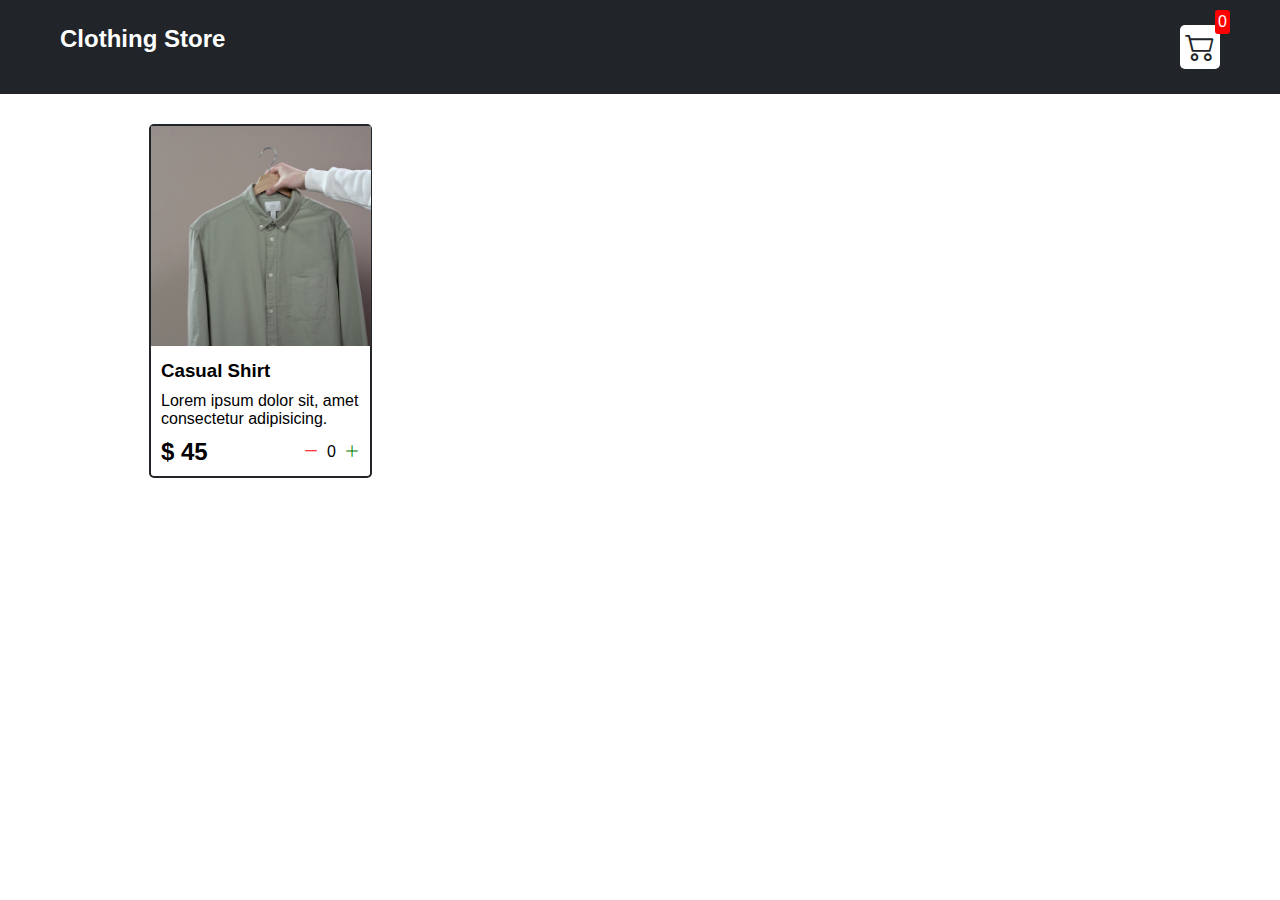
==== index.html @ 7518d538 "first commit" ====
<!DOCTYPE html>
<html lang="en">
  <head>
    <meta charset="UTF-8" />
    <meta http-equiv="X-UA-Compatible" content="IE=edge" />
    <meta name="viewport" content="width=device-width, initial-scale=1.0" />
    <title>Clothing Store</title>
    <link rel="stylesheet" href="style.css" />
    <link
      rel="stylesheet"
      href="https://cdn.jsdelivr.net/npm/bootstrap-icons@1.10.2/font/bootstrap-icons.css"
    />
  </head>
  <body>
    <div class="navbar">
      <h2>Clothing Store</h2>
      <div class="cart">
        <i class="bi bi-cart2"></i>
        <div class="cartAmount">0</div>
      </div>
    </div>

    <div class="shop" id="shop">
     
 
    </div>
  </body>
  <script src="main.js"></script>
</html>
---- style.css ----
/**
* ! Changing default styles of the browser
**/

* {
  margin: 0;
  padding: 0;
  box-sizing: border-box;
}

body {
    font-family: sans-serif;
}

/**
* ! Navbar style are here
**/

.navbar {
    display: flex;
    flex-direction: row;
    justify-content: space-between;
    background-color: #212529;
    color: white;
    padding: 25px 60px;
    margin-bottom: 30px;
}

.cart {
    position: relative;
    background-color: #fff;
    color: #212529;
    font-size: 30px;
    padding: 5px;
    border-radius: 5px;
}

.cartAmount {
    position: absolute;
    top: -15px;
    right: -10px;
    font-size: 16px;
    background-color: red;
    color: white;
    padding: 3px;
    border-radius: 3px;
}

/**
* ! Shop items styles are here
**/

.shop  {
    display: grid;
    grid-template-columns: repeat(4, 223px);
    gap: 30px;
    justify-content: center;
}

@media (max-width: 1000px){
    .shop {
    grid-template-columns: repeat(2, 223px);
    }
}

@media (max-width: 500px){
    .shop {
    grid-template-columns: repeat(1, 223px);
    }
}

.item {
    border: 2px solid #212529;
    border-radius: 5px;
}

.detail {
    display: flex;
    flex-direction: column;
    padding: 10px;
    gap: 10px;
}

.price-quantity {
    display: flex;
    justify-content: space-between;
    align-items: center;
}

.buttons {
    display: flex;
    gap: 8px;
    font-size: 16px;
}

.bi-dash-lg {
    color: red;
}

.bi-plus-lg {
    color: green;
}
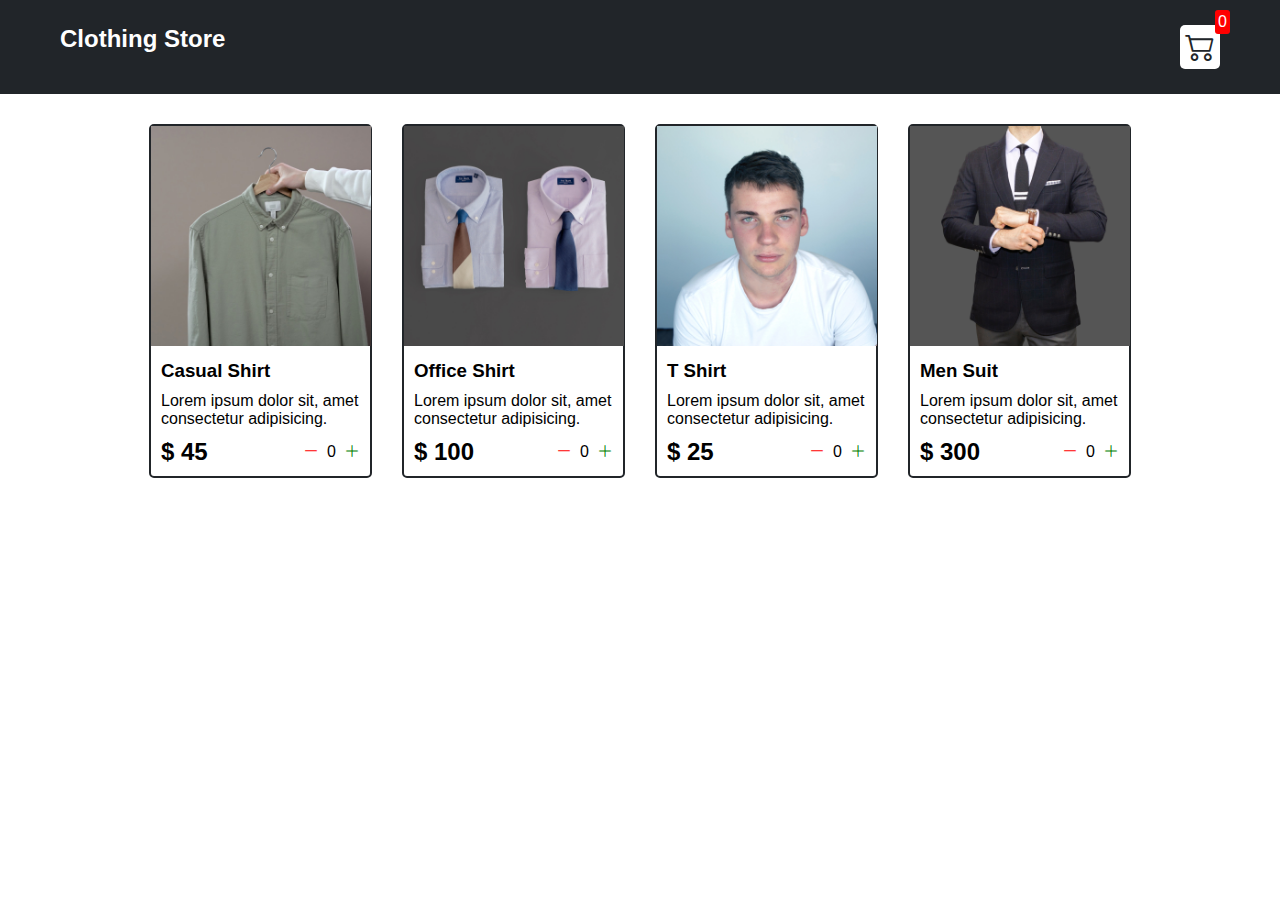
==== commit 5912e07b: "adding functionality to my cart" ====
--- a/index.html
+++ b/index.html
@@ -16,7 +16,7 @@
       <h2>Clothing Store</h2>
       <div class="cart">
         <i class="bi bi-cart2"></i>
-        <div class="cartAmount">0</div>
+        <div id="cartAmount" class="cartAmount">0</div>
       </div>
     </div>
 
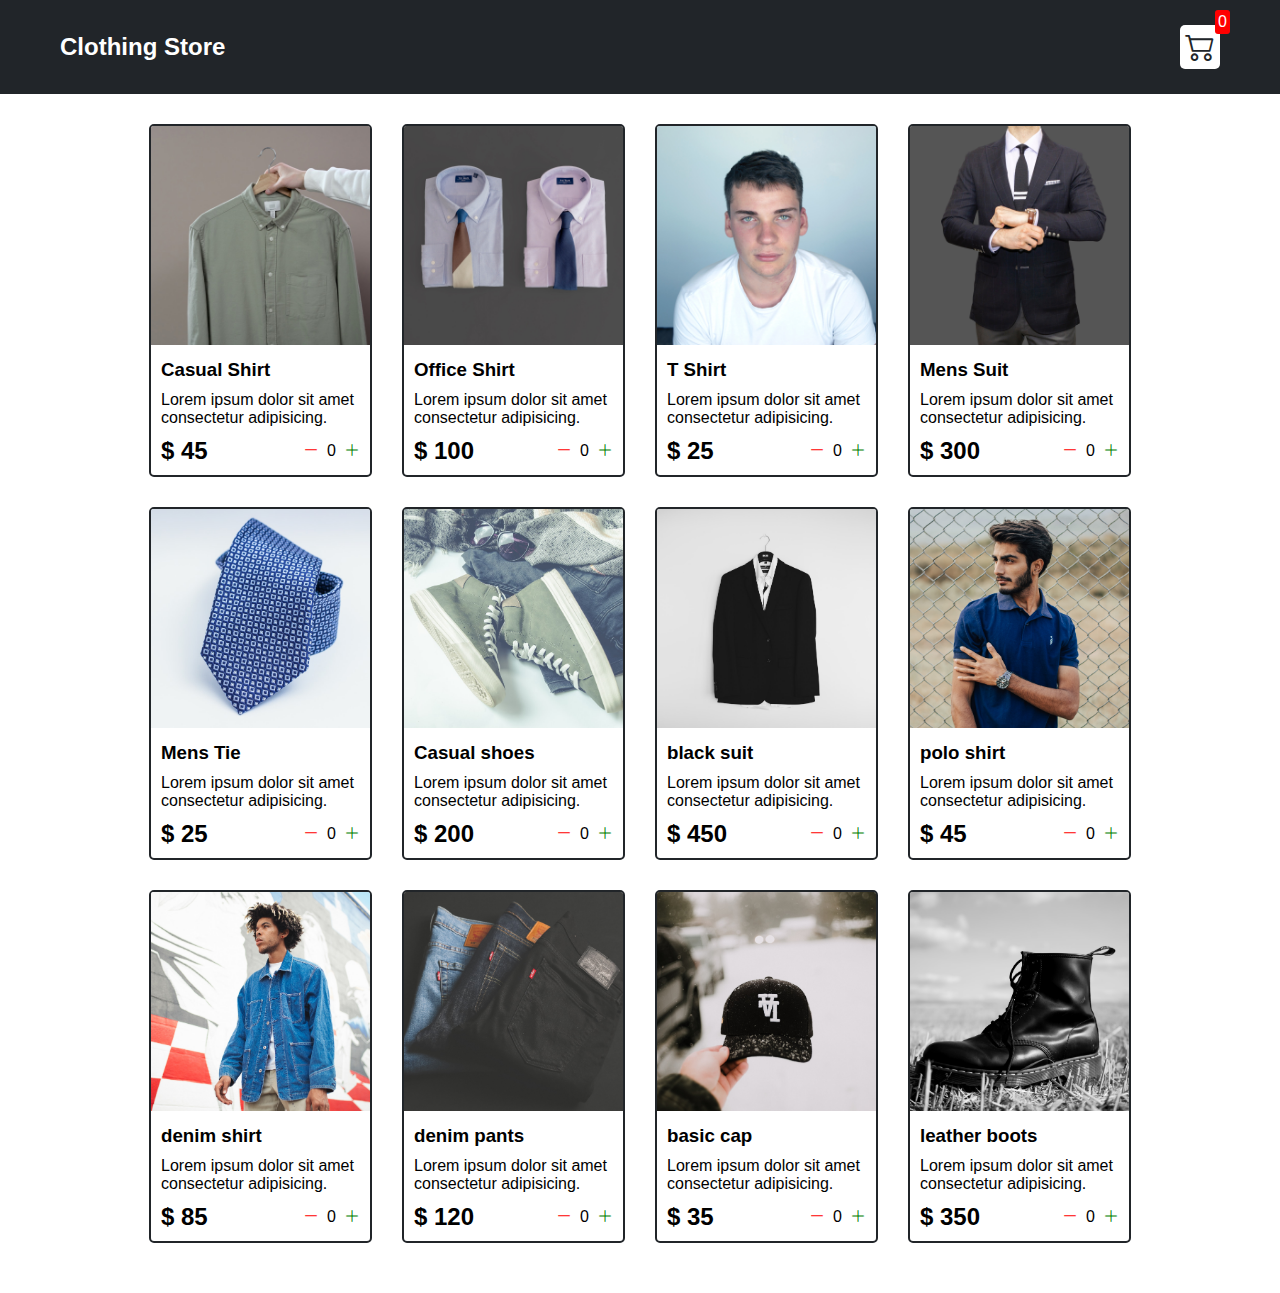
==== commit a86b8afb: "changing the src arrangment" ====
--- a/index.html
+++ b/index.html
@@ -13,17 +13,24 @@
   </head>
   <body>
     <div class="navbar">
-      <h2>Clothing Store</h2>
-      <div class="cart">
-        <i class="bi bi-cart2"></i>
-        <div id="cartAmount" class="cartAmount">0</div>
-      </div>
+      <a href="index.html">
+        <h2>Clothing Store</h2>
+      </a>
+      
+      <a href="cart.html">
+        <div class="cart">
+          <i class="bi bi-cart2"></i>
+          <div id="cartAmount" class="cartAmount">0</div>
+        </div>
+      </a>
+    
     </div>
-
+    
     <div class="shop" id="shop">
      
  
     </div>
   </body>
+  <script src="Data.js"></script>
   <script src="main.js"></script>
 </html>
--- a/style.css
+++ b/style.css
@@ -12,6 +12,16 @@
     font-family: sans-serif;
 }
 
+i {
+    cursor: pointer;
+}
+
+a{
+    text-decoration: none;
+    color: #fff;
+    cursor: pointer;
+}
+
 /**
 * ! Navbar style are here
 **/
@@ -20,6 +30,7 @@
     display: flex;
     flex-direction: row;
     justify-content: space-between;
+    align-items: center;
     background-color: #212529;
     color: white;
     padding: 25px 60px;
@@ -55,6 +66,7 @@
     grid-template-columns: repeat(4, 223px);
     gap: 30px;
     justify-content: center;
+    margin-bottom: 50px;
 }
 
 @media (max-width: 1000px){
@@ -72,6 +84,11 @@
 .item {
     border: 2px solid #212529;
     border-radius: 5px;
+}
+
+.item img {
+    width: 100%;
+    border-radius: 2px 2px 0 0;
 }
 
 .detail {
@@ -99,4 +116,78 @@
 
 .bi-plus-lg {
     color: green;
+}
+
+/**
+* ! style rules for label
+**/
+
+.text-center {
+    text-align: center;
+    margin-bottom: 20px;
+}
+
+.HomeBtn,.checkout,.removeAll {
+    background-color: #212529;
+    color: white;
+    border: none;
+    padding: 6px;
+    border-radius: 3px;
+    cursor: pointer;
+    margin-top: 10px;
+}
+
+.checkout {
+    background-color: green;
+}
+
+.removeAll {
+    background-color: red;
+}
+
+.bi-x-lg {
+    color: red;
+    font-weight: bold;
+}
+
+/**
+* ! style rules for shopping cart
+**/
+
+.shopping-cart {
+    display: grid;
+    grid-template-columns: repeat(1, 320px);
+    justify-content: center;
+    gap: 15px;
+}
+
+/**
+* ! style rules for cart item
+**/
+
+.cart-item {
+    border: 2px solid #212529;
+    border-radius: 5px;
+    display: flex;
+}
+
+.tittle-price-x {
+    width: 195px;
+    display: flex;
+    align-items: center;
+    justify-content: space-between;
+    /* border: 1px solid red; */
+}
+
+.tittle-price {
+    display: flex;
+    align-items: center;
+    gap: 10px;
+}
+
+.cart-item-price {
+    background-color: #212529;
+    color: #fff;
+    border-radius: 4px;
+    padding: 3px 6px;
 }